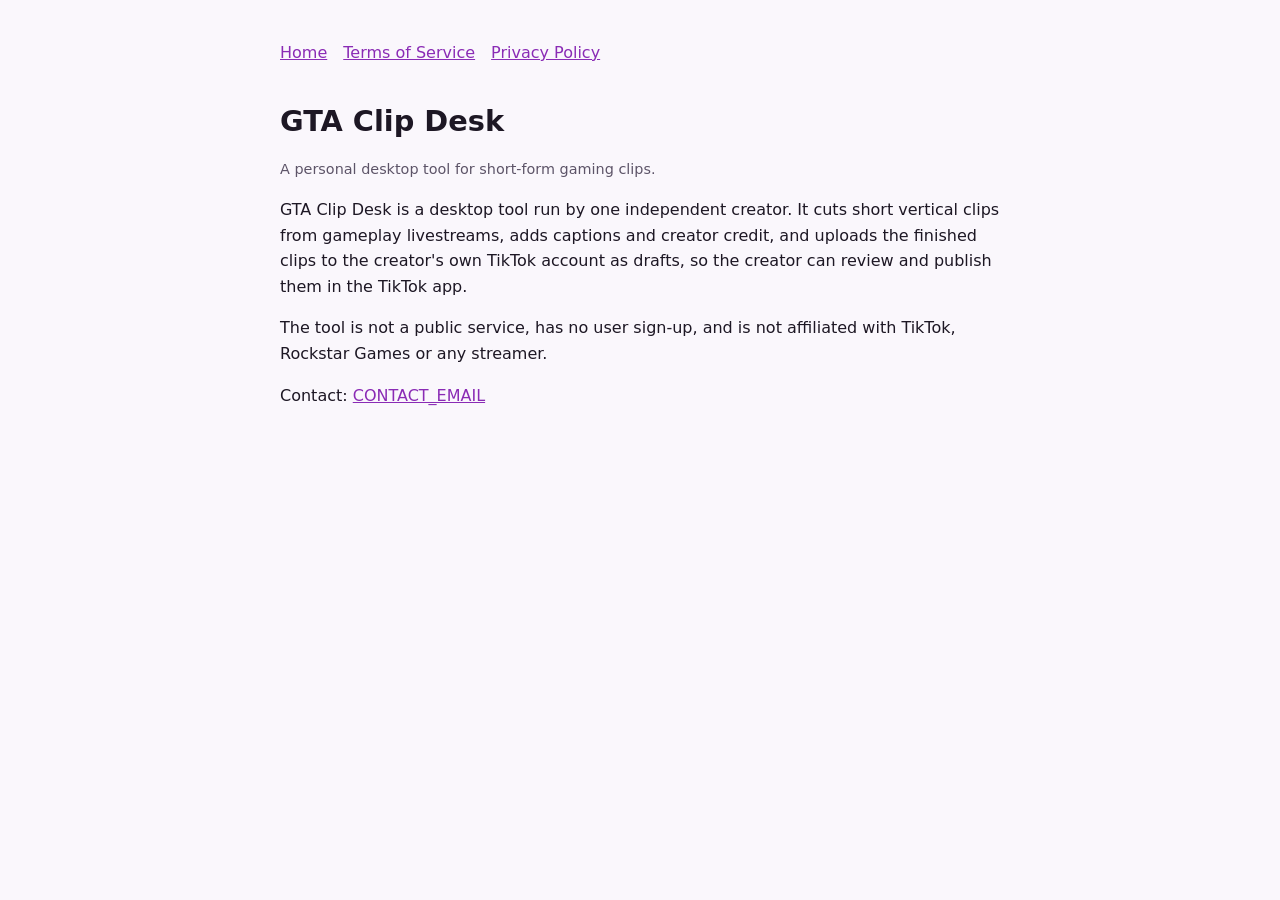
==== index.html @ d7e33c67 "Add files via upload" ====
<!doctype html><html lang="en"><head><meta charset="utf-8"><meta name="viewport" content="width=device-width,initial-scale=1">
<title>GTA Clip Desk</title><link rel="stylesheet" href="style.css"></head><body><main>
<nav><a href="index.html">Home</a><a href="terms.html">Terms of Service</a><a href="privacy.html">Privacy Policy</a></nav>
<h1>GTA Clip Desk</h1>
<p class="muted">A personal desktop tool for short-form gaming clips.</p>
<p>GTA Clip Desk is a desktop tool run by one independent creator. It cuts short vertical clips from gameplay livestreams,
adds captions and creator credit, and uploads the finished clips to the creator's own TikTok account as drafts,
so the creator can review and publish them in the TikTok app.</p>
<p>The tool is not a public service, has no user sign-up, and is not affiliated with TikTok, Rockstar Games or any streamer.</p>
<p>Contact: <a href="mailto:CONTACT_EMAIL">CONTACT_EMAIL</a></p>
</main></body></html>
---- style.css ----
:root{--bg:#faf7fc;--fg:#1d1724;--muted:#5d5468;--accent:#8a2bb5}
@media (prefers-color-scheme:dark){:root{--bg:#16121b;--fg:#ece6f2;--muted:#a79fb2;--accent:#d38bff}}
body{margin:0;background:var(--bg);color:var(--fg);font:16px/1.6 system-ui,Segoe UI,sans-serif}
main{max-width:720px;margin:0 auto;padding:40px 16px}
h1{font-size:1.8rem;margin:0 0 4px}h2{font-size:1.15rem;margin-top:28px}
a{color:var(--accent)}.muted{color:var(--muted);font-size:.9rem}
nav{display:flex;gap:16px;margin-bottom:32px}
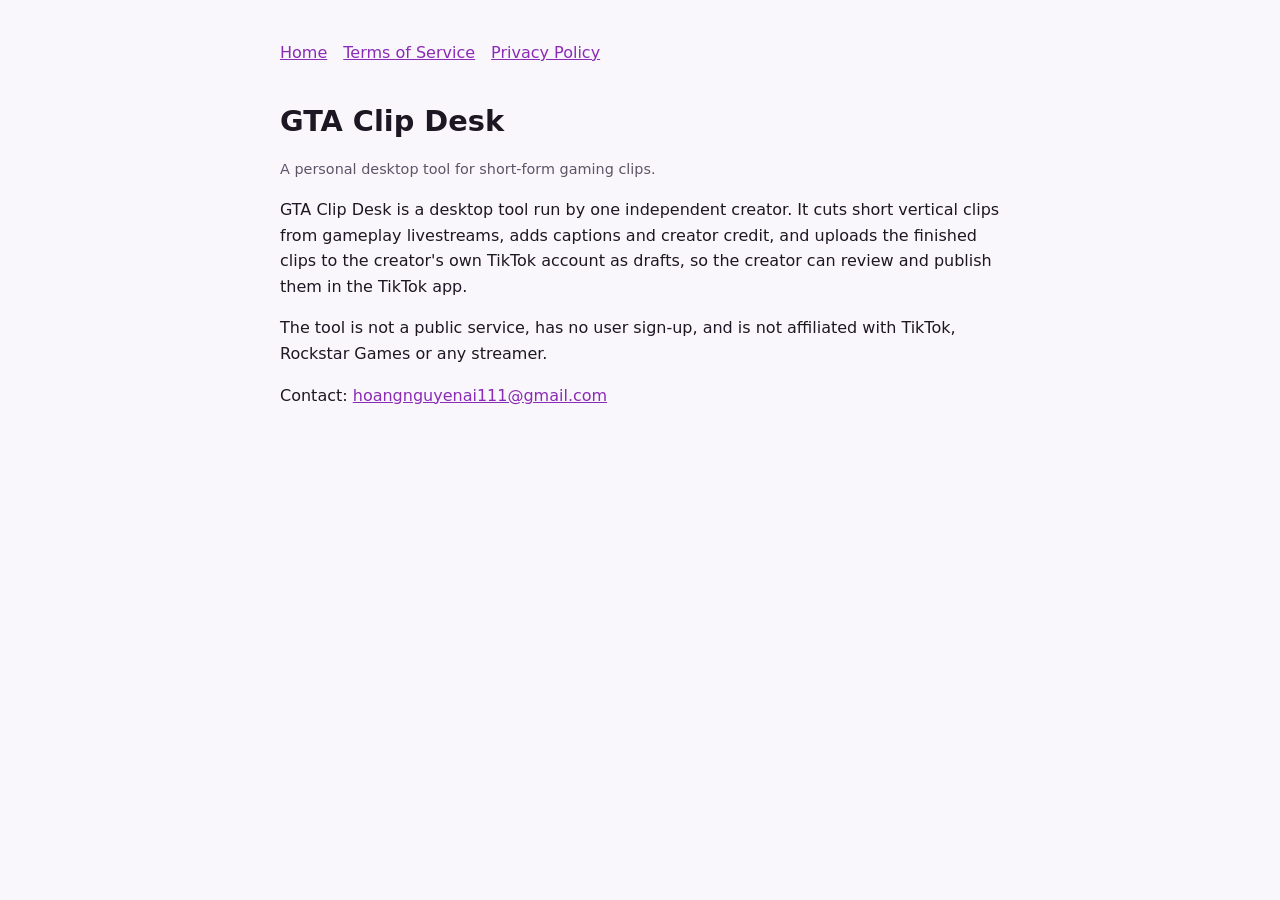
==== commit ad5628a2: "Update index.html" ====
--- a/index.html
+++ b/index.html
@@ -7,5 +7,5 @@
 adds captions and creator credit, and uploads the finished clips to the creator's own TikTok account as drafts,
 so the creator can review and publish them in the TikTok app.</p>
 <p>The tool is not a public service, has no user sign-up, and is not affiliated with TikTok, Rockstar Games or any streamer.</p>
-<p>Contact: <a href="mailto:CONTACT_EMAIL">CONTACT_EMAIL</a></p>
+<p>Contact: <a href="mailto:CONTACT_EMAIL">hoangnguyenai111@gmail.com</a></p>
 </main></body></html>
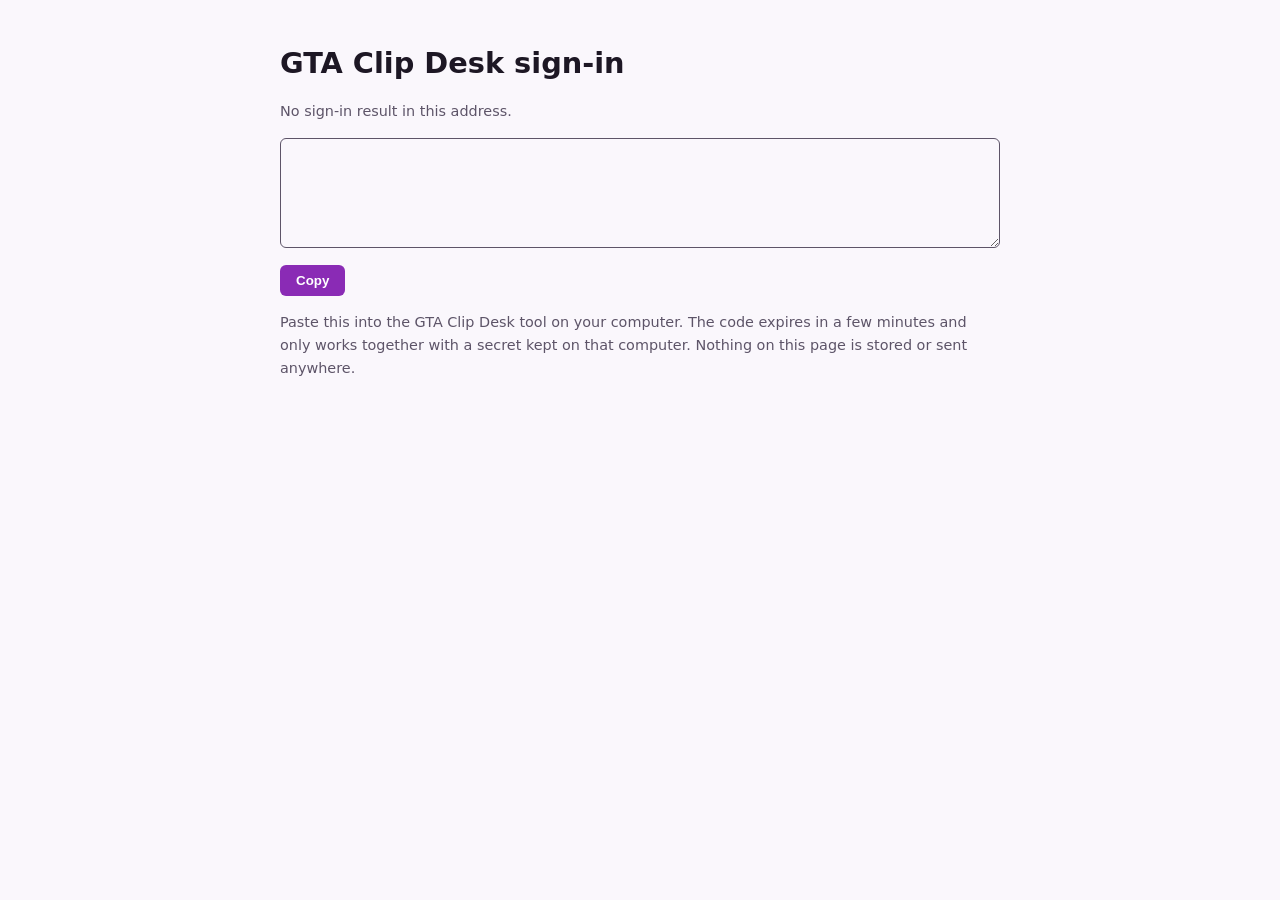
==== commit 283ac785: "Add files via upload" ====
--- a/index.html
+++ b/index.html
@@ -1,11 +1,20 @@
 <!doctype html><html lang="en"><head><meta charset="utf-8"><meta name="viewport" content="width=device-width,initial-scale=1">
-<title>GTA Clip Desk</title><link rel="stylesheet" href="style.css"></head><body><main>
-<nav><a href="index.html">Home</a><a href="terms.html">Terms of Service</a><a href="privacy.html">Privacy Policy</a></nav>
-<h1>GTA Clip Desk</h1>
-<p class="muted">A personal desktop tool for short-form gaming clips.</p>
-<p>GTA Clip Desk is a desktop tool run by one independent creator. It cuts short vertical clips from gameplay livestreams,
-adds captions and creator credit, and uploads the finished clips to the creator's own TikTok account as drafts,
-so the creator can review and publish them in the TikTok app.</p>
-<p>The tool is not a public service, has no user sign-up, and is not affiliated with TikTok, Rockstar Games or any streamer.</p>
-<p>Contact: <a href="mailto:CONTACT_EMAIL">hoangnguyenai111@gmail.com</a></p>
-</main></body></html>
+<meta name="referrer" content="no-referrer"><meta name="robots" content="noindex">
+<title>Sign-in result</title><link rel="stylesheet" href="../style.css">
+<style>textarea{width:100%;height:110px;font:14px/1.4 Consolas,monospace;padding:8px;box-sizing:border-box;background:transparent;color:inherit;border:1px solid var(--muted);border-radius:6px}
+button{margin-top:10px;padding:8px 16px;border:0;border-radius:6px;background:var(--accent);color:#fff;font-weight:600;cursor:pointer}</style>
+</head><body><main>
+<h1>GTA Clip Desk sign-in</h1>
+<p id="msg" class="muted">Reading the sign-in result…</p>
+<textarea id="out" readonly></textarea>
+<button id="copy" type="button">Copy</button>
+<p class="muted">Paste this into the GTA Clip Desk tool on your computer. The code expires in a few minutes and only works together with a secret kept on that computer. Nothing on this page is stored or sent anywhere.</p>
+</main><script>
+const q = new URLSearchParams(location.search);
+const out = document.getElementById('out'), msg = document.getElementById('msg');
+if (q.get('code')) { msg.textContent = 'Signed in. Copy the text below:'; out.value = location.href; }
+else if (q.get('error')) { msg.textContent = 'Sign-in failed: ' + q.get('error') + ' ' + (q.get('error_description') || ''); out.value = location.href; }
+else { msg.textContent = 'No sign-in result in this address.'; }
+document.getElementById('copy').onclick = () => { out.select(); navigator.clipboard.writeText(out.value).catch(() => document.execCommand('copy')); };
+history.replaceState(null, '', location.pathname);
+</script></body></html>
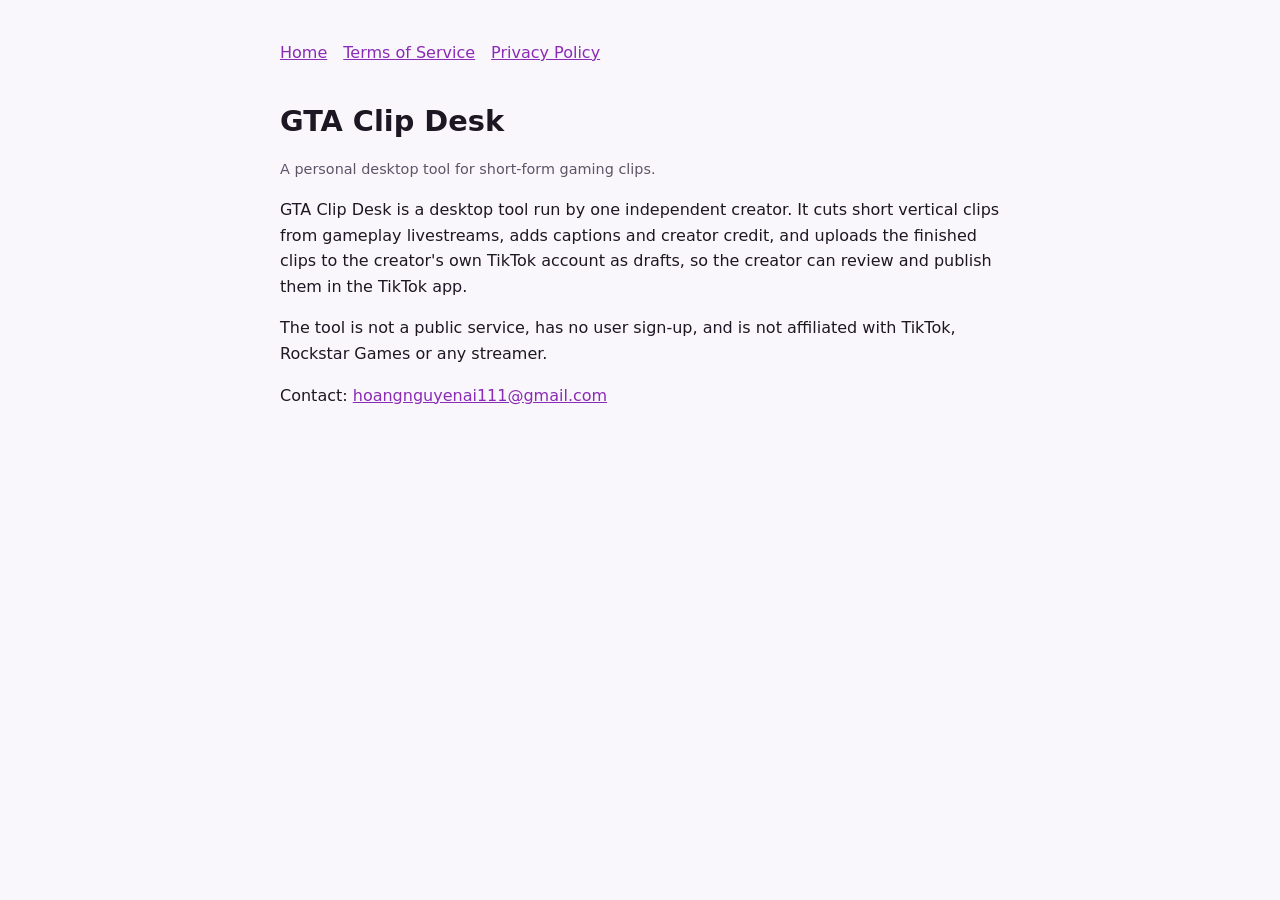
==== commit 68dc5fe0: "Add files via upload" ====
--- a/index.html
+++ b/index.html
@@ -1,20 +1,11 @@
 <!doctype html><html lang="en"><head><meta charset="utf-8"><meta name="viewport" content="width=device-width,initial-scale=1">
-<meta name="referrer" content="no-referrer"><meta name="robots" content="noindex">
-<title>Sign-in result</title><link rel="stylesheet" href="../style.css">
-<style>textarea{width:100%;height:110px;font:14px/1.4 Consolas,monospace;padding:8px;box-sizing:border-box;background:transparent;color:inherit;border:1px solid var(--muted);border-radius:6px}
-button{margin-top:10px;padding:8px 16px;border:0;border-radius:6px;background:var(--accent);color:#fff;font-weight:600;cursor:pointer}</style>
-</head><body><main>
-<h1>GTA Clip Desk sign-in</h1>
-<p id="msg" class="muted">Reading the sign-in result…</p>
-<textarea id="out" readonly></textarea>
-<button id="copy" type="button">Copy</button>
-<p class="muted">Paste this into the GTA Clip Desk tool on your computer. The code expires in a few minutes and only works together with a secret kept on that computer. Nothing on this page is stored or sent anywhere.</p>
-</main><script>
-const q = new URLSearchParams(location.search);
-const out = document.getElementById('out'), msg = document.getElementById('msg');
-if (q.get('code')) { msg.textContent = 'Signed in. Copy the text below:'; out.value = location.href; }
-else if (q.get('error')) { msg.textContent = 'Sign-in failed: ' + q.get('error') + ' ' + (q.get('error_description') || ''); out.value = location.href; }
-else { msg.textContent = 'No sign-in result in this address.'; }
-document.getElementById('copy').onclick = () => { out.select(); navigator.clipboard.writeText(out.value).catch(() => document.execCommand('copy')); };
-history.replaceState(null, '', location.pathname);
-</script></body></html>
+<title>GTA Clip Desk</title><link rel="stylesheet" href="style.css"></head><body><main>
+<nav><a href="index.html">Home</a><a href="terms.html">Terms of Service</a><a href="privacy.html">Privacy Policy</a></nav>
+<h1>GTA Clip Desk</h1>
+<p class="muted">A personal desktop tool for short-form gaming clips.</p>
+<p>GTA Clip Desk is a desktop tool run by one independent creator. It cuts short vertical clips from gameplay livestreams,
+adds captions and creator credit, and uploads the finished clips to the creator's own TikTok account as drafts,
+so the creator can review and publish them in the TikTok app.</p>
+<p>The tool is not a public service, has no user sign-up, and is not affiliated with TikTok, Rockstar Games or any streamer.</p>
+<p>Contact: <a href="mailto:hoangnguyenai111@gmail.com">hoangnguyenai111@gmail.com</a></p>
+</main></body></html>
